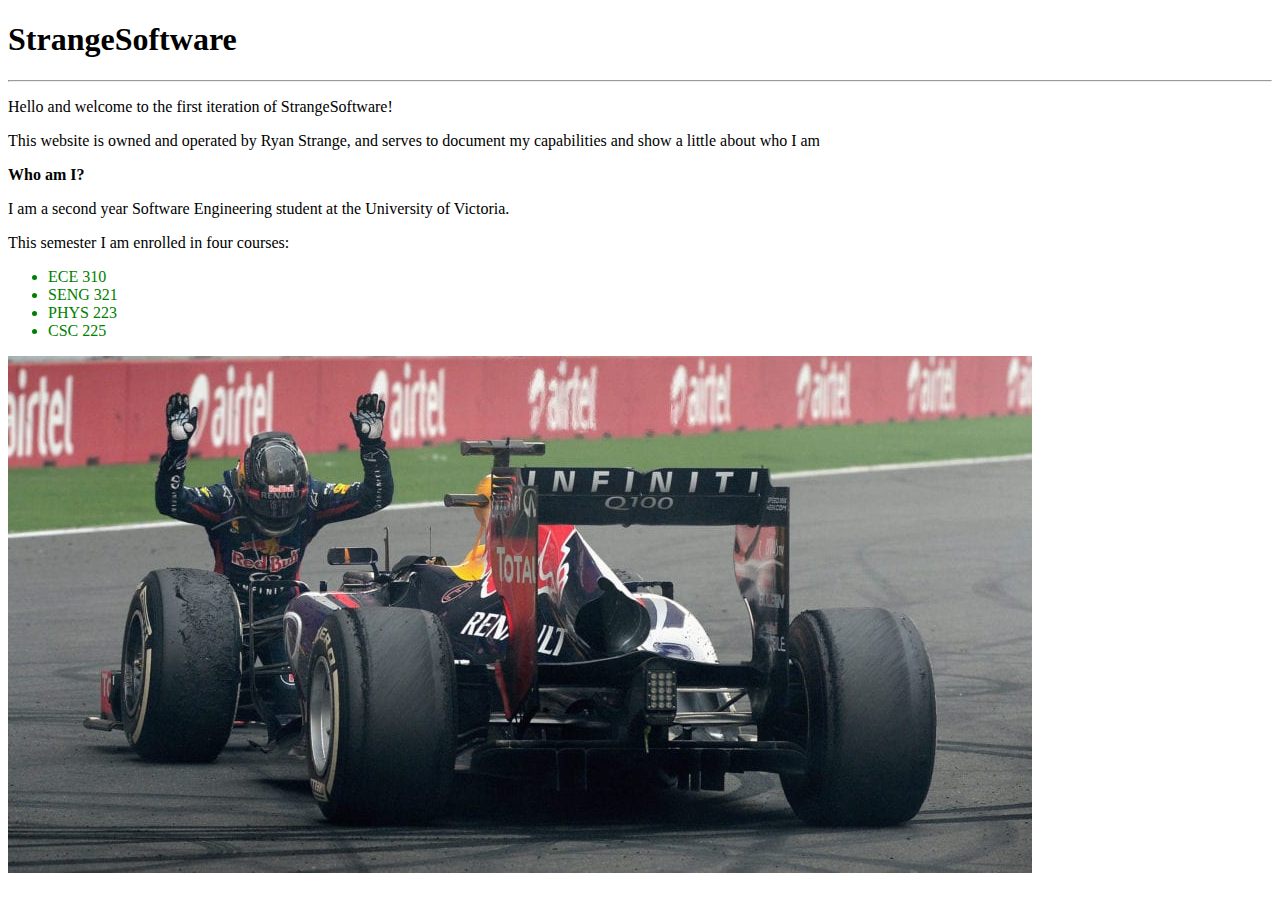
==== index.html @ ddd6ba76 "Add files via upload" ====
<!DOCTYPE HTML>


<html>
    <head>
        <title>StrangeSoftware Test</title>
    </head>
    <body>
        <h1>StrangeSoftware</h1>
        <hr>
        <p>Hello and welcome to the first iteration of StrangeSoftware!</p>
        <p>This website is owned and operated by Ryan Strange, and serves to document my capabilities and show a little about who I am</p>
        <p><strong>Who am I?</strong></p>
        <p>I am a second year Software Engineering student at the University of Victoria.</p>
        <p>This semester I am enrolled in four courses:</p>
        <ul style="color: green">
            <li>ECE 310</li>
            <li>SENG 321</li>
            <li>PHYS 223</li>
            <li>CSC 225</li>
        </ul>

        <img src="Vettel_Bows.jpeg">
    </body>



</html>
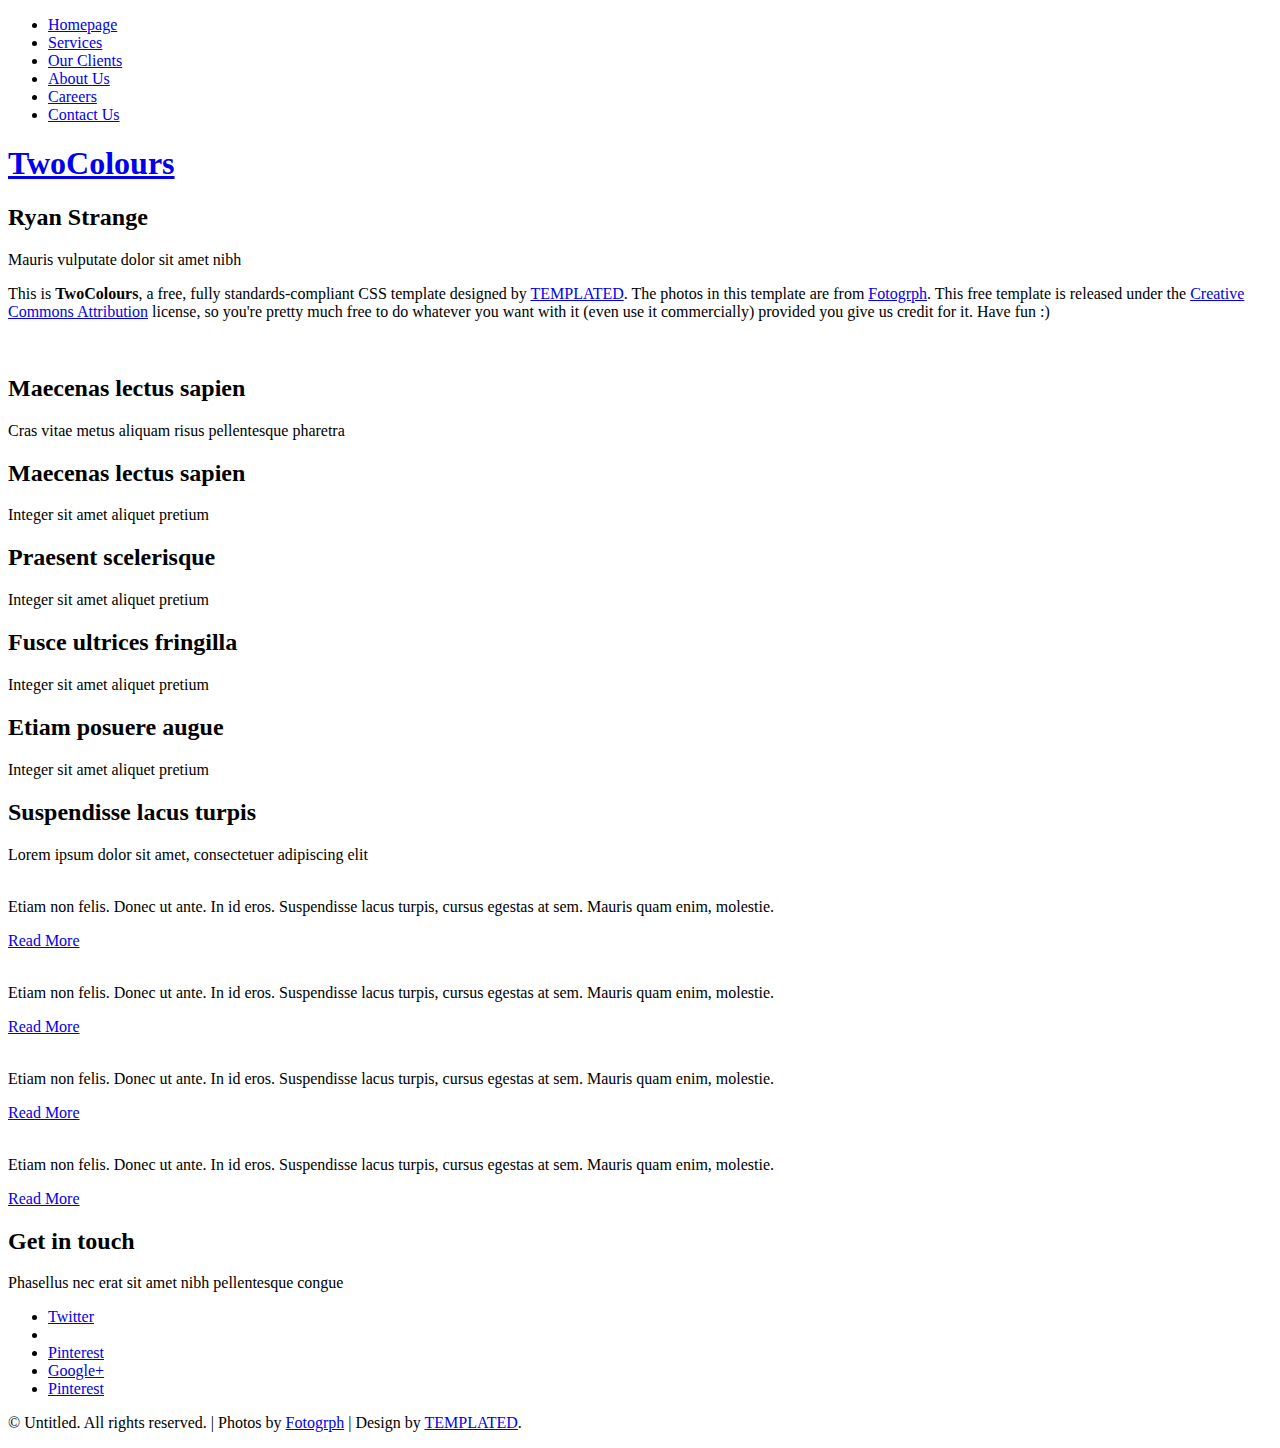
==== commit 1c226348: "testing template" ====
--- a/index.html
+++ b/index.html
@@ -1,28 +1,141 @@
-<!DOCTYPE HTML>
-
-
-<html>
-    <head>
-        <title>StrangeSoftware Test</title>
-    </head>
-    <body>
-        <h1>StrangeSoftware</h1>
-        <hr>
-        <p>Hello and welcome to the first iteration of StrangeSoftware!</p>
-        <p>This website is owned and operated by Ryan Strange, and serves to document my capabilities and show a little about who I am</p>
-        <p><strong>Who am I?</strong></p>
-        <p>I am a second year Software Engineering student at the University of Victoria.</p>
-        <p>This semester I am enrolled in four courses:</p>
-        <ul style="color: green">
-            <li>ECE 310</li>
-            <li>SENG 321</li>
-            <li>PHYS 223</li>
-            <li>CSC 225</li>
-        </ul>
-
-        <img src="Vettel_Bows.jpeg">
-    </body>
-
-
-
-</html>+<!DOCTYPE html PUBLIC "-//W3C//DTD XHTML 1.0 Strict//EN" "http://www.w3.org/TR/xhtml1/DTD/xhtml1-strict.dtd">
+<!--
+Design by TEMPLATED
+http://templated.co
+Released for free under the Creative Commons Attribution License
+
+Name       : TwoColours 
+Description: A two-column, fixed-width design with dark color scheme.
+Version    : 1.0
+Released   : 20130811
+
+-->
+<html xmlns="http://www.w3.org/1999/xhtml">
+<head>
+<meta http-equiv="Content-Type" content="text/html; charset=utf-8" />
+<title></title>
+<meta name="keywords" content="" />
+<meta name="description" content="" />
+<link href="//fonts.googleapis.com/css?family=Source+Sans+Pro:200,300,400,600,700,900" rel="stylesheet" />
+<link href="default.css" rel="stylesheet" type="text/css" media="all" />
+<link href="fonts.css" rel="stylesheet" type="text/css" media="all" />
+
+<!--[if IE 6]><link href="default_ie6.css" rel="stylesheet" type="text/css" /><![endif]-->
+
+</head>
+<body>
+<div id="header">
+	<div id="menu" class="container">
+		<ul>
+			<li class="current_page_item"><a href="#" accesskey="1" title="">Homepage</a></li>
+			<li><a href="#" accesskey="1" title="">Services</a></li>
+			<li><a href="#" accesskey="2" title="">Our Clients</a></li>
+			<li><a href="#" accesskey="3" title="">About Us</a></li>
+			<li><a href="#" accesskey="4" title="">Careers</a></li>
+			<li><a href="#" accesskey="5" title="">Contact Us</a></li>
+		</ul>
+	</div>
+</div>
+<div id="logo" class="container">
+	<h1><a href="#" class="icon icon-tasks"><span>TwoColours</span></a></h1>
+</div>
+<div id="page" class="container">
+	<div id="content">
+		<div class="title">
+			<h2>Ryan Strange</h2>
+			<span class="byline">Mauris vulputate dolor sit amet nibh</span>
+		</div>
+		<p>This is <strong>TwoColours</strong>, a free, fully standards-compliant CSS template designed by <a href="http://templated.co" rel="nofollow">TEMPLATED</a>. The photos in this template are from <a href="http://fotogrph.com/"> Fotogrph</a>. This free template is released under the <a href="http://templated.co/license">Creative Commons Attribution</a> license, so you're pretty much free to do whatever you want with it (even use it commercially) provided you give us credit for it. Have fun :) </p>
+	</div>
+	<div id="sidebar"><a href="#" class="image image-full"><img src="images/pic05.jpg" alt="" /></a></div>
+</div>
+<div id="featured-wrapper">
+	<div id="featured" class="container">
+		<div class="major">
+			<h2>Maecenas lectus sapien</h2>
+			<span class="byline">Cras vitae metus aliquam risus pellentesque pharetra</span>
+		</div>
+		<div class="column1">
+			<span class="icon icon-bar-chart"></span>
+			<div class="title">
+				<h2>Maecenas lectus sapien</h2>
+				<span class="byline">Integer sit amet aliquet pretium</span>
+			</div>
+		</div>
+		<div class="column2">
+			<span class="icon icon-qrcode"></span>
+			<div class="title">
+				<h2>Praesent scelerisque</h2>
+				<span class="byline">Integer sit amet aliquet pretium</span>
+			</div>
+		</div>
+		<div class="column3">
+			<span class="icon icon-building"></span>
+			<div class="title">
+				<h2>Fusce ultrices fringilla</h2>
+				<span class="byline">Integer sit amet aliquet pretium</span>
+			</div>
+		</div>
+		<div class="column4">
+			<span class="icon icon-picture"></span>
+			<div class="title">
+				<h2>Etiam posuere augue</h2>
+				<span class="byline">Integer sit amet aliquet pretium</span>
+			</div>
+		</div>
+	</div>
+</div>
+<div id="portfolio-wrapper">
+	<div id="portfolio" class="container">
+		<div class="major">
+			<h2>Suspendisse lacus turpis</h2>
+			<span class="byline">Lorem ipsum dolor sit amet, consectetuer adipiscing elit</span>
+		</div>
+		<div class="column1">
+			<a href="#" class="image image-full"><img src="images/pic01.jpg" height="150" alt="" /></a>
+			<div class="box">
+				<p>Etiam non felis. Donec ut ante. In id eros. Suspendisse lacus turpis, cursus egestas at sem. Mauris quam enim, molestie.</p>
+				<a href="#" class="button">Read More</a>
+			</div>
+		</div>			
+		<div class="column2">
+			<a href="#" class="image image-full"><img src="images/pic02.jpg" height="150" alt="" /></a>
+			<div class="box">
+				<p>Etiam non felis. Donec ut ante. In id eros. Suspendisse lacus turpis, cursus egestas at sem. Mauris quam enim, molestie.</p>
+				<a href="#" class="button">Read More</a>
+			</div>
+		</div>			
+		<div class="column3">
+			<a href="#" class="image image-full"><img src="images/pic03.jpg" height="150" alt="" /></a>
+			<div class="box">
+				<p>Etiam non felis. Donec ut ante. In id eros. Suspendisse lacus turpis, cursus egestas at sem. Mauris quam enim, molestie.</p>
+				<a href="#" class="button">Read More</a>
+			</div>
+		</div>			
+		<div class="column4">
+			<a href="#" class="image image-full"><img src="images/pic04.jpg" height="150" alt="" /></a>
+			<div class="box">
+				<p>Etiam non felis. Donec ut ante. In id eros. Suspendisse lacus turpis, cursus egestas at sem. Mauris quam enim, molestie.</p>
+				<a href="#" class="button">Read More</a>
+			</div>
+		</div>			
+	</div>
+</div>
+<div id="contact" class="container">
+		<div class="major">
+			<h2>Get in touch</h2>
+			<span class="byline">Phasellus nec erat sit amet nibh pellentesque congue</span>
+		</div>
+		<ul class="contact">
+			<li><a href="#" class="icon icon-twitter"><span>Twitter</span></a></li>
+			<li><a href="#" class="icon icon-facebook"><span></span></a></li>
+			<li><a href="#" class="icon icon-dribbble"><span>Pinterest</span></a></li>
+			<li><a href="#" class="icon icon-tumblr"><span>Google+</span></a></li>
+			<li><a href="#" class="icon icon-rss"><span>Pinterest</span></a></li>
+		</ul>
+</div>
+<div id="copyright" class="container">
+	<p>&copy; Untitled. All rights reserved. | Photos by <a href="http://fotogrph.com/">Fotogrph</a> | Design by <a href="http://templated.co" rel="nofollow">TEMPLATED</a>.</p>
+</div>
+</body>
+</html>
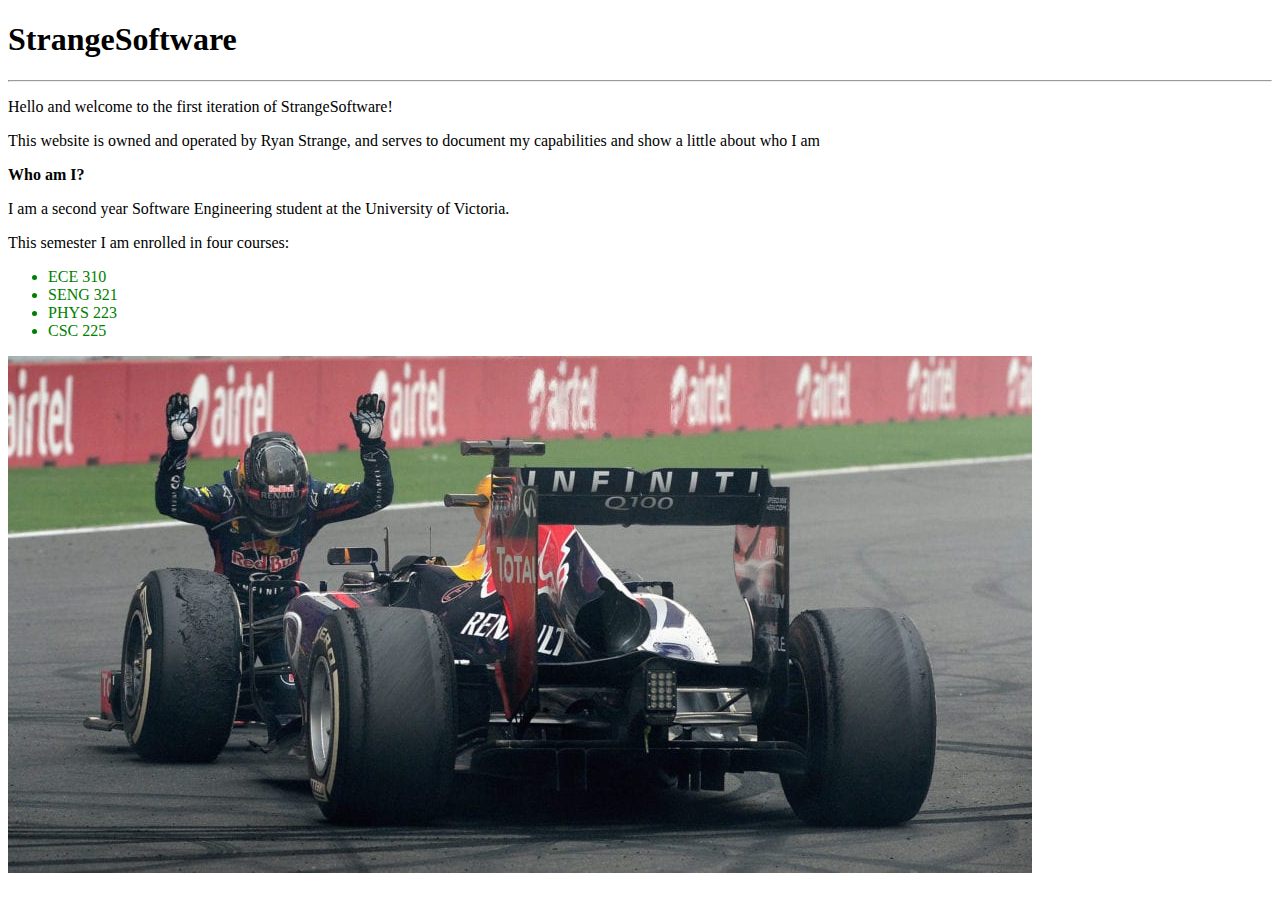
==== commit 9e1163bf: "Rename indexold.html to index.html" ====
--- a/index.html
+++ b/index.html
@@ -1,141 +1,28 @@
-<!DOCTYPE html PUBLIC "-//W3C//DTD XHTML 1.0 Strict//EN" "http://www.w3.org/TR/xhtml1/DTD/xhtml1-strict.dtd">
-<!--
-Design by TEMPLATED
-http://templated.co
-Released for free under the Creative Commons Attribution License
-
-Name       : TwoColours 
-Description: A two-column, fixed-width design with dark color scheme.
-Version    : 1.0
-Released   : 20130811
-
--->
-<html xmlns="http://www.w3.org/1999/xhtml">
-<head>
-<meta http-equiv="Content-Type" content="text/html; charset=utf-8" />
-<title></title>
-<meta name="keywords" content="" />
-<meta name="description" content="" />
-<link href="//fonts.googleapis.com/css?family=Source+Sans+Pro:200,300,400,600,700,900" rel="stylesheet" />
-<link href="default.css" rel="stylesheet" type="text/css" media="all" />
-<link href="fonts.css" rel="stylesheet" type="text/css" media="all" />
-
-<!--[if IE 6]><link href="default_ie6.css" rel="stylesheet" type="text/css" /><![endif]-->
-
-</head>
-<body>
-<div id="header">
-	<div id="menu" class="container">
-		<ul>
-			<li class="current_page_item"><a href="#" accesskey="1" title="">Homepage</a></li>
-			<li><a href="#" accesskey="1" title="">Services</a></li>
-			<li><a href="#" accesskey="2" title="">Our Clients</a></li>
-			<li><a href="#" accesskey="3" title="">About Us</a></li>
-			<li><a href="#" accesskey="4" title="">Careers</a></li>
-			<li><a href="#" accesskey="5" title="">Contact Us</a></li>
-		</ul>
-	</div>
-</div>
-<div id="logo" class="container">
-	<h1><a href="#" class="icon icon-tasks"><span>TwoColours</span></a></h1>
-</div>
-<div id="page" class="container">
-	<div id="content">
-		<div class="title">
-			<h2>Ryan Strange</h2>
-			<span class="byline">Mauris vulputate dolor sit amet nibh</span>
-		</div>
-		<p>This is <strong>TwoColours</strong>, a free, fully standards-compliant CSS template designed by <a href="http://templated.co" rel="nofollow">TEMPLATED</a>. The photos in this template are from <a href="http://fotogrph.com/"> Fotogrph</a>. This free template is released under the <a href="http://templated.co/license">Creative Commons Attribution</a> license, so you're pretty much free to do whatever you want with it (even use it commercially) provided you give us credit for it. Have fun :) </p>
-	</div>
-	<div id="sidebar"><a href="#" class="image image-full"><img src="images/pic05.jpg" alt="" /></a></div>
-</div>
-<div id="featured-wrapper">
-	<div id="featured" class="container">
-		<div class="major">
-			<h2>Maecenas lectus sapien</h2>
-			<span class="byline">Cras vitae metus aliquam risus pellentesque pharetra</span>
-		</div>
-		<div class="column1">
-			<span class="icon icon-bar-chart"></span>
-			<div class="title">
-				<h2>Maecenas lectus sapien</h2>
-				<span class="byline">Integer sit amet aliquet pretium</span>
-			</div>
-		</div>
-		<div class="column2">
-			<span class="icon icon-qrcode"></span>
-			<div class="title">
-				<h2>Praesent scelerisque</h2>
-				<span class="byline">Integer sit amet aliquet pretium</span>
-			</div>
-		</div>
-		<div class="column3">
-			<span class="icon icon-building"></span>
-			<div class="title">
-				<h2>Fusce ultrices fringilla</h2>
-				<span class="byline">Integer sit amet aliquet pretium</span>
-			</div>
-		</div>
-		<div class="column4">
-			<span class="icon icon-picture"></span>
-			<div class="title">
-				<h2>Etiam posuere augue</h2>
-				<span class="byline">Integer sit amet aliquet pretium</span>
-			</div>
-		</div>
-	</div>
-</div>
-<div id="portfolio-wrapper">
-	<div id="portfolio" class="container">
-		<div class="major">
-			<h2>Suspendisse lacus turpis</h2>
-			<span class="byline">Lorem ipsum dolor sit amet, consectetuer adipiscing elit</span>
-		</div>
-		<div class="column1">
-			<a href="#" class="image image-full"><img src="images/pic01.jpg" height="150" alt="" /></a>
-			<div class="box">
-				<p>Etiam non felis. Donec ut ante. In id eros. Suspendisse lacus turpis, cursus egestas at sem. Mauris quam enim, molestie.</p>
-				<a href="#" class="button">Read More</a>
-			</div>
-		</div>			
-		<div class="column2">
-			<a href="#" class="image image-full"><img src="images/pic02.jpg" height="150" alt="" /></a>
-			<div class="box">
-				<p>Etiam non felis. Donec ut ante. In id eros. Suspendisse lacus turpis, cursus egestas at sem. Mauris quam enim, molestie.</p>
-				<a href="#" class="button">Read More</a>
-			</div>
-		</div>			
-		<div class="column3">
-			<a href="#" class="image image-full"><img src="images/pic03.jpg" height="150" alt="" /></a>
-			<div class="box">
-				<p>Etiam non felis. Donec ut ante. In id eros. Suspendisse lacus turpis, cursus egestas at sem. Mauris quam enim, molestie.</p>
-				<a href="#" class="button">Read More</a>
-			</div>
-		</div>			
-		<div class="column4">
-			<a href="#" class="image image-full"><img src="images/pic04.jpg" height="150" alt="" /></a>
-			<div class="box">
-				<p>Etiam non felis. Donec ut ante. In id eros. Suspendisse lacus turpis, cursus egestas at sem. Mauris quam enim, molestie.</p>
-				<a href="#" class="button">Read More</a>
-			</div>
-		</div>			
-	</div>
-</div>
-<div id="contact" class="container">
-		<div class="major">
-			<h2>Get in touch</h2>
-			<span class="byline">Phasellus nec erat sit amet nibh pellentesque congue</span>
-		</div>
-		<ul class="contact">
-			<li><a href="#" class="icon icon-twitter"><span>Twitter</span></a></li>
-			<li><a href="#" class="icon icon-facebook"><span></span></a></li>
-			<li><a href="#" class="icon icon-dribbble"><span>Pinterest</span></a></li>
-			<li><a href="#" class="icon icon-tumblr"><span>Google+</span></a></li>
-			<li><a href="#" class="icon icon-rss"><span>Pinterest</span></a></li>
-		</ul>
-</div>
-<div id="copyright" class="container">
-	<p>&copy; Untitled. All rights reserved. | Photos by <a href="http://fotogrph.com/">Fotogrph</a> | Design by <a href="http://templated.co" rel="nofollow">TEMPLATED</a>.</p>
-</div>
-</body>
-</html>
+<!DOCTYPE HTML>
+
+
+<html>
+    <head>
+        <title>StrangeSoftware Test</title>
+    </head>
+    <body>
+        <h1>StrangeSoftware</h1>
+        <hr>
+        <p>Hello and welcome to the first iteration of StrangeSoftware!</p>
+        <p>This website is owned and operated by Ryan Strange, and serves to document my capabilities and show a little about who I am</p>
+        <p><strong>Who am I?</strong></p>
+        <p>I am a second year Software Engineering student at the University of Victoria.</p>
+        <p>This semester I am enrolled in four courses:</p>
+        <ul style="color: green">
+            <li>ECE 310</li>
+            <li>SENG 321</li>
+            <li>PHYS 223</li>
+            <li>CSC 225</li>
+        </ul>
+
+        <img src="Vettel_Bows.jpeg">
+    </body>
+
+
+
+</html>
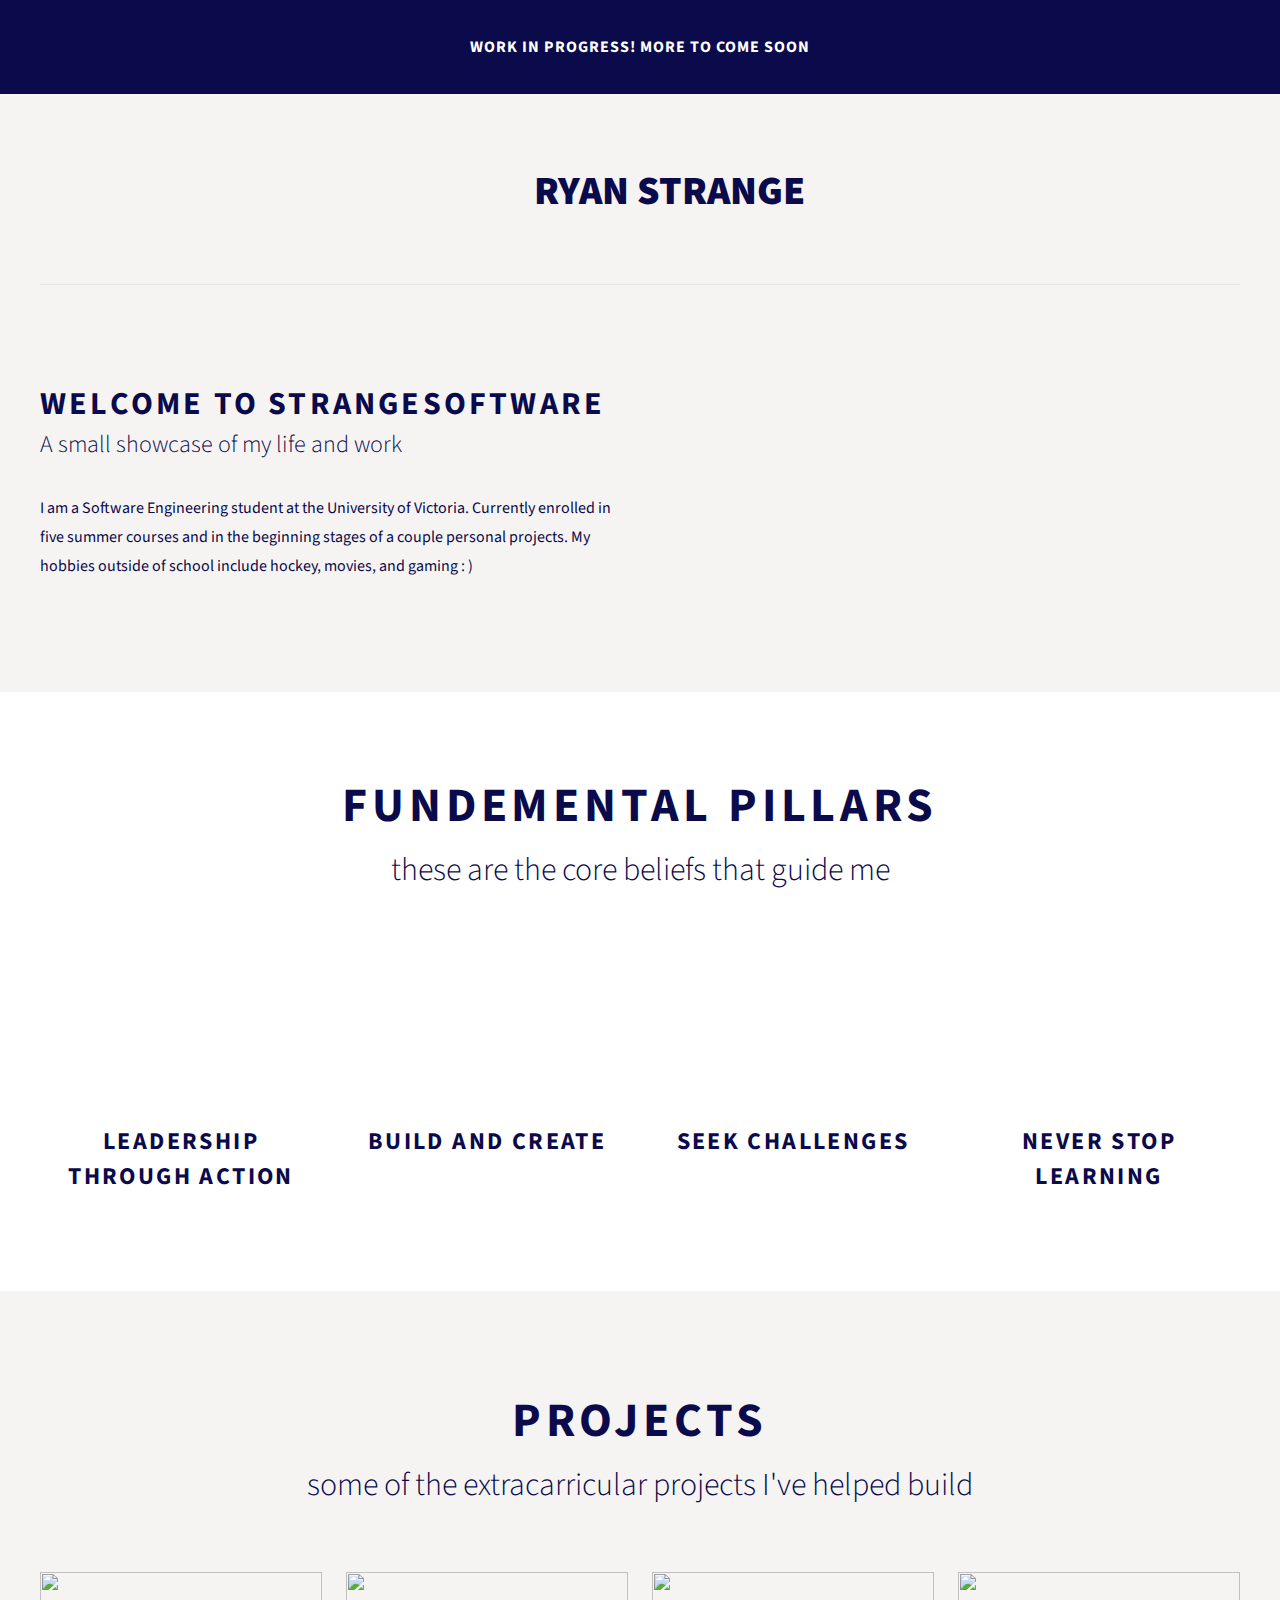
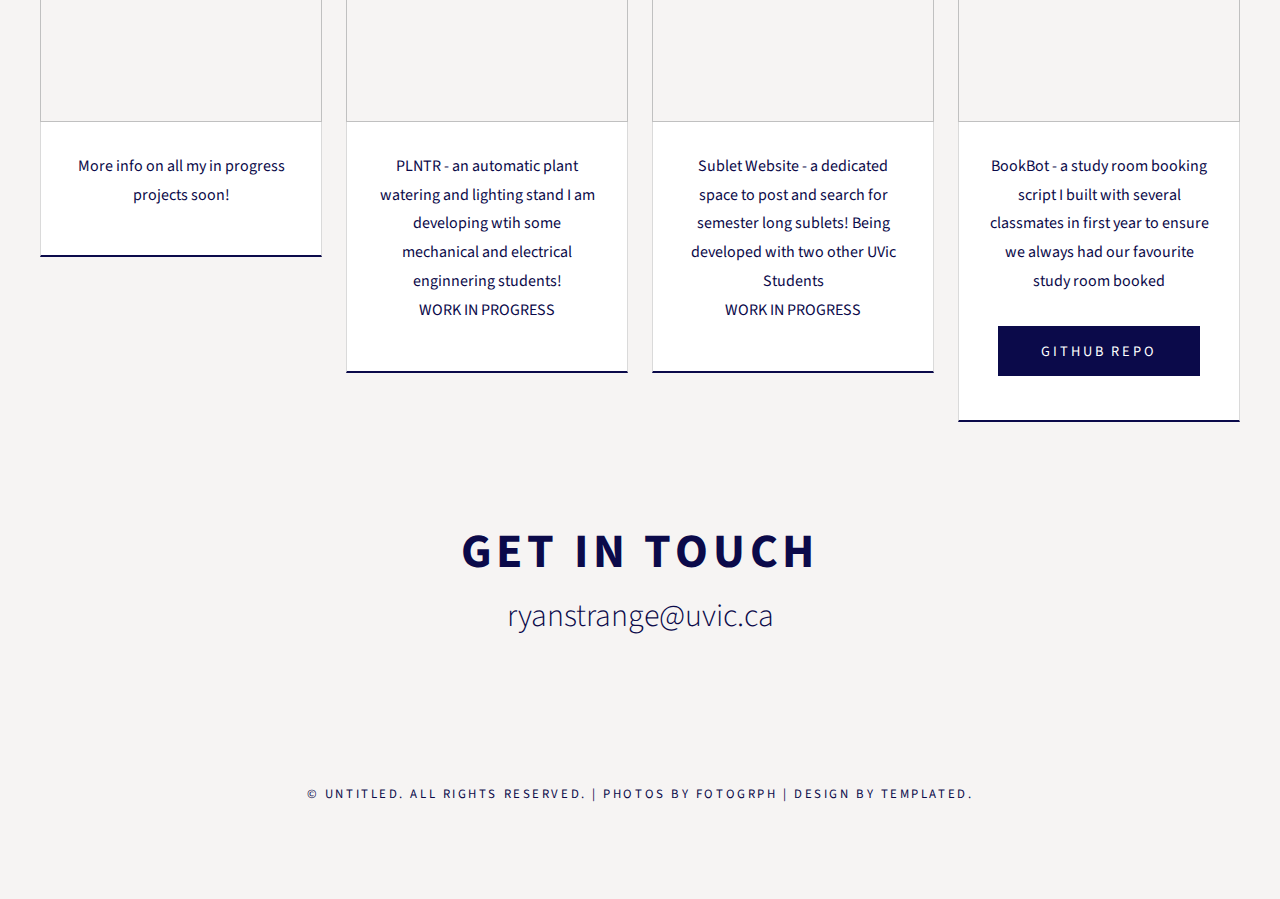
==== commit 5f5731e9: "Add files via upload" ====
--- a/index.html
+++ b/index.html
@@ -1,28 +1,149 @@
-<!DOCTYPE HTML>
-
-
-<html>
-    <head>
-        <title>StrangeSoftware Test</title>
-    </head>
-    <body>
-        <h1>StrangeSoftware</h1>
-        <hr>
-        <p>Hello and welcome to the first iteration of StrangeSoftware!</p>
-        <p>This website is owned and operated by Ryan Strange, and serves to document my capabilities and show a little about who I am</p>
-        <p><strong>Who am I?</strong></p>
-        <p>I am a second year Software Engineering student at the University of Victoria.</p>
-        <p>This semester I am enrolled in four courses:</p>
-        <ul style="color: green">
-            <li>ECE 310</li>
-            <li>SENG 321</li>
-            <li>PHYS 223</li>
-            <li>CSC 225</li>
-        </ul>
-
-        <img src="Vettel_Bows.jpeg">
-    </body>
-
-
-
-</html>
+<!DOCTYPE html PUBLIC "-//W3C//DTD XHTML 1.0 Strict//EN" "http://www.w3.org/TR/xhtml1/DTD/xhtml1-strict.dtd">
+<!--
+Design by TEMPLATED
+http://templated.co
+Released for free under the Creative Commons Attribution License
+
+Name       : TwoColours 
+Description: A two-column, fixed-width design with dark color scheme.
+Version    : 1.0
+Released   : 20130811
+
+-->
+<html xmlns="http://www.w3.org/1999/xhtml">
+<head>
+<meta http-equiv="Content-Type" content="text/html; charset=utf-8" />
+<title></title>
+<meta name="keywords" content="" />
+<meta name="description" content="" />
+<link href="//fonts.googleapis.com/css?family=Source+Sans+Pro:200,300,400,600,700,900" rel="stylesheet" />
+<link href="default.css" rel="stylesheet" type="text/css" media="all" />
+<link href="fonts.css" rel="stylesheet" type="text/css" media="all" />
+
+<!--[if IE 6]><link href="default_ie6.css" rel="stylesheet" type="text/css" /><![endif]-->
+
+</head>
+<body>
+<div id="header">
+	<div id="menu" class="container">
+		
+		<ul>
+			<li class="current_page_item"><a href="#" accesskey="1" title="">work in progress! more to come soon</a></li>
+			<!--<li><a href="#" accesskey="1" title="">Services</a></li>
+			<li><a href="#" accesskey="2" title="">Our Clients</a></li>
+			<li><a href="#" accesskey="3" title="">About Us</a></li>
+			<li><a href="#" accesskey="4" title="">Careers</a></li>
+			<li><a href="#" accesskey="5" title="">Contact Us</a></li>-->
+		</ul>
+	
+	</div>
+</div>
+<div id="logo" class="container">
+	<h1><a href="#" class="icon icon-tasks"><span>Ryan Strange</span></a></h1>
+</div>
+<div id="page" class="container">
+	<div id="content">
+		<div class="title">
+			<h2>Welcome to StrangeSoftware</h2>
+			<span class="byline">A small showcase of my life and work</span>
+		</div>
+		<p> I am a Software Engineering student at the University of Victoria. Currently enrolled in five summer courses and in the beginning stages of a couple personal 
+			projects. My hobbies outside of school include hockey, movies, and gaming : )
+		</p>
+	</div>
+	<div id="sidebar"><a href="#" class="image image-full"><img src="images/pic05.jpg" alt="" /></a></div>
+</div>
+<div id="featured-wrapper">
+	<div id="featured" class="container">
+		<div class="major">
+			<h2>Fundemental Pillars</h2>
+			<span class="byline">these are the core beliefs that guide me</span>
+		</div>
+		<div class="column1">
+			<span class="icon icon-bar-chart"></span>
+			<div class="title">
+				<h2>Leadership Through Action</h2>
+				<span class="byline"></span>
+			</div>
+		</div>
+		<div class="column2">
+			<span class="icon icon-qrcode"></span>
+			<div class="title">
+				<h2>build and create</h2>
+				<span class="byline"></span>
+			</div>
+		</div>
+		<div class="column3">
+			<span class="icon icon-building"></span>
+			<div class="title">
+				<h2>seek challenges</h2>
+				<span class="byline"></span>
+			</div>
+		</div>
+		<div class="column4">
+			<span class="icon icon-picture"></span>
+			<div class="title">
+				<h2>never stop learning</h2>
+				<span class="byline"></span>
+			</div>
+		</div>
+	</div>
+</div>
+<div id="portfolio-wrapper">
+	<div id="portfolio" class="container">
+		<div class="major">
+			<h2>projects</h2>
+			<span class="byline">some of the extracarricular projects I've helped build</span>
+		</div>
+		
+		<div class="column1">
+			<a href="#" class="image image-full"><img src="images/pic01.jpg" height="150" alt="" /></a>
+			<div class="box">
+				<p>More info on all my in progress projects soon!</p>
+				<!--<a href="#" class="button">Read More</a>-->
+			</div>
+		</div>			
+	
+		<div class="column2">
+			<a href="#" class="image image-full"><img src="images/pic02.jpg" height="150" alt="" /></a>
+			<div class="box">
+				<p>PLNTR - an automatic plant watering and lighting stand I am developing wtih some mechanical and electrical enginnering students! <br> WORK IN PROGRESS</p>
+				<!--<a href="#" class="button">Read More</a>-->
+			</div>
+		</div>			
+		<div class="column3">
+			<a href="#" class="image image-full"><img src="images/pic03.jpg" height="150" alt="" /></a>
+			<div class="box">
+				<p>Sublet Website - a dedicated space to post and search for semester long sublets! Being developed with two other UVic Students <br> WORK IN PROGRESS</p>
+				<!--<a href="#" class="button">Read More</a>-->
+			</div>
+		</div>			
+		<div class="column4">
+			<a href="#" class="image image-full"><img src="images/pic04.jpg" height="150" alt="" /></a>
+			<div class="box">
+				<p>BookBot - a study room booking script I built with several classmates in first year to ensure we always had our favourite study room booked</p>
+				<a href="#" class="button">github repo</a>
+			</div>
+		</div>			
+	</div>
+</div>
+<div id="contact" class="container">
+		<div class="major">
+			<h2>Get in touch</h2>
+			<span class="byline">ryanstrange@uvic.ca</span>
+		</div>
+		<!--
+		<ul class="contact">
+			<li><a href="#" class="icon icon-twitter"><span>Twitter</span></a></li>
+			<li><a href="#" class="icon icon-facebook"><span></span></a></li>
+			<li><a href="#" class="icon icon-dribbble"><span>Pinterest</span></a></li>
+			<li><a href="#" class="icon icon-tumblr"><span>Google+</span></a></li>
+			<li><a href="#" class="icon icon-rss"><span>Pinterest</span></a></li>
+		</ul>
+	-->
+</div>
+<div id="copyright" class="container">
+	<p>&copy; Untitled. All rights reserved. | Photos by <a href="http://fotogrph.com/">Fotogrph</a> | Design by <a href="http://templated.co" rel="nofollow">TEMPLATED</a>.</p>
+</div>
+</body>
+</html>
--- a/default.css
+++ b/default.css
@@ -0,0 +1,482 @@
+	html, body
+	{
+		height: 100%;
+	}
+	
+	body
+	{
+		margin: 0px;
+		padding: 0px;
+		background: #F6F4F3;
+		font-family: 'Source Sans Pro', sans-serif;
+		font-size: 12pt;
+		font-weight: 400;
+		color: #0b0a4a;
+	}
+	
+	
+	h1, h2, h3
+	{
+		margin: 0;
+		padding: 0;
+	}
+	
+	p, ol, ul
+	{
+		margin-top: 0;
+	}
+	
+	ol, ul
+	{
+		padding: 0;
+		list-style: none;
+	}
+	
+	p
+	{
+		line-height: 180%;
+	}
+	
+	strong
+	{
+	}
+	
+	a
+	{
+		color: #383838;
+	}
+	
+	a:hover
+	{
+		text-decoration: none;
+	}
+	
+	.container
+	{
+		width: 1200px;
+		margin: 0px auto;
+	}
+
+/*********************************************************************************/
+/* Image Style                                                                   */
+/*********************************************************************************/
+
+	.image
+	{
+		display: inline-block;
+	}
+	
+	.image img
+	{
+		display: block;
+		width: 100%;
+	}
+	
+	.image-full
+	{
+		display: block;
+		width: 100%;
+		margin: 0 0 0 0;
+	}
+	
+	.image-left
+	{
+		float: left;
+		margin: 0 2em 2em 0;
+	}
+	
+	.image-centered
+	{
+		display: block;
+		margin: 0 0 2em 0;
+	}
+	
+	.image-centered img
+	{
+		margin: 0 auto;
+		width: auto;
+	}
+
+/*********************************************************************************/
+/* List Styles                                                                   */
+/*********************************************************************************/
+
+	ul.style1
+	{
+	}
+
+
+/*********************************************************************************/
+/* Social Icon Styles                                                            */
+/*********************************************************************************/
+
+	ul.contact
+	{
+		overflow:  hidden;
+		margin: 0em 0 3em 0;
+		padding-top: 1em;
+		text-align: center;
+	}
+	
+	ul.contact li
+	{
+		display: inline-block;
+		padding: 0em 0.30em;
+		font-size: 1em;
+	}
+	
+	ul.contact li span
+	{
+		display: none;
+		margin: 0;
+		padding: 0;
+	}
+	
+	ul.contact li a
+	{
+		color: #FFF;
+	}
+	
+	ul.contact li a:before
+	{
+		display: inline-block;
+		background: #0b0a4a;
+		width: 40px;
+		height: 40px;
+		line-height: 40px;
+		border-radius: 20px;
+		text-align: center;
+		color: #FFFFFF;
+	}
+
+/*********************************************************************************/
+/* Major Styles                                                                  */
+/*********************************************************************************/
+
+	.major
+	{
+		overflow: hidden;
+		margin-bottom: 4em;
+		text-align: center;
+	}
+	
+	.major h2
+	{
+		letter-spacing: 0.10em;
+		text-transform: uppercase;
+		font-size: 3em;
+		font-weight: 700;
+		color: #0b0a4a;
+	}
+
+	.major .byline
+	{
+		display: block;
+		padding-top: 0.2em;
+		font-weight: 300;
+		font-size: 2em;
+	}
+
+/*********************************************************************************/
+/* Title Styles                                                                  */
+/*********************************************************************************/
+
+	.title
+	{
+		text-align: center;
+	}
+	
+	.title h2
+	{
+		letter-spacing: 0.10em;
+		text-transform: uppercase;
+		font-weight: 700;
+		color: #0b0a4a;
+	}
+
+	.title .byline
+	{
+		display: block;
+		padding-top: 1em;
+		font-weight: 300;
+		font-size: 1.1em;
+	}
+
+
+/*********************************************************************************/
+/* Button Style                                                                  */
+/*********************************************************************************/
+
+	.button
+	{
+		display: inline-block;
+		margin: 1em 0em;
+		padding: 1em 3em 1em 3em;
+		background: #0b0a4a;
+		letter-spacing: 0.20em;
+		text-decoration: none;
+		text-align: center;
+		text-transform: uppercase;
+		font-weight: 400;
+		font-size: 0.90em;
+		color: #FFF;
+	}
+	
+	.button:before
+	{
+	}
+		
+/*********************************************************************************/
+/* Header                                                                        */
+/*********************************************************************************/
+
+	#header
+	{
+		background: #0b0a4a;
+	}
+
+/*********************************************************************************/
+/* Logo                                                                          */
+/*********************************************************************************/
+
+	#logo
+	{
+		padding: 4em 0em;
+		text-transform: uppercase;
+	}
+
+	#logo h1
+	{
+		text-align: center;
+		font-weight: 900;
+		font-size: 2.5em;
+	}
+	
+	#logo h1 a
+	{
+	}
+
+	#logo span
+	{
+		padding: 0em 0em 0em 0.5em;
+	}
+	
+	#logo h1:before
+	{
+		
+	}
+	
+	#logo a 
+	{
+		color: #0b0a4a;
+	}
+
+
+/*********************************************************************************/
+/* Menu                                                                          */
+/*********************************************************************************/
+
+	#menu ul
+	{
+		margin: 0;
+		padding: 20px 0px 20px 0px;
+		list-style: none;
+		line-height: normal;
+		text-align: center;
+	}
+	
+	#menu li
+	{
+		display: inline-block;
+	}
+	
+	#menu a
+	{
+		display: block;
+		padding: 1em 2em;
+		letter-spacing: 1px;
+		text-decoration: none;
+		text-transform: uppercase;
+		font-size: 1em;
+		font-weight: 700;
+		color: #FFF;
+	}
+	
+	#menu .current_page_item a
+	{
+	}
+	
+	#menu a:hover
+	{
+	}
+
+/*********************************************************************************/
+/* Banner                                                                        */
+/*********************************************************************************/
+
+	#banner
+	{
+	}
+
+/*********************************************************************************/
+/* Page                                                                          */
+/*********************************************************************************/
+
+	#page
+	{
+		overflow: hidden;
+		padding: 6em 0em;
+		border-top: 1px solid #E5E5E5;
+	}
+
+/*********************************************************************************/
+/* Content                                                                       */
+/*********************************************************************************/
+
+	#content
+	{
+		float: left;
+		width: 588px;
+	}
+	
+	#content .title
+	{
+		padding-bottom: 2em;
+		text-align: left;
+	}
+	
+	#content h2
+	{
+		font-size: 2em;
+	}
+	
+	#content .byline
+	{
+		padding-top: 0;
+		font-size: 1.5em;
+	}
+
+/*********************************************************************************/
+/* Sidebar                                                                       */
+/*********************************************************************************/
+
+	#sidebar
+	{
+		float: right;
+		width: 588px;
+	}
+
+/*********************************************************************************/
+/* Footer                                                                        */
+/*********************************************************************************/
+
+	#footer
+	{
+	}
+
+/*********************************************************************************/
+/* Copyright                                                                     */
+/*********************************************************************************/
+
+	#copyright
+	{
+		overflow: hidden;
+		padding: 5em 0em;
+	}
+	
+	#copyright p
+	{
+		letter-spacing: 0.20em;
+		text-align: center;
+		text-transform: uppercase;
+		font-size: 0.80em;
+		color: #0b0a4a;
+	}
+	
+	#copyright a
+	{
+		text-decoration: none;
+		color: #0b0a4a;
+	}
+
+/*********************************************************************************/
+/* Featured                                                                      */
+/*********************************************************************************/
+
+	#featured-wrapper
+	{
+		overflow: hidden;
+		padding: 5em 0em;
+		background: #FFF;
+	}
+	
+	#featured h2
+	{
+		text-align: center;
+	}
+
+	#featured .icon
+	{
+		position: relative;
+		display: block;
+		margin: 0px auto 20px auto;
+		line-height:  normal;
+		font-size: 6em;
+		text-align: center;
+		color: #0b0a4a;
+	}
+
+	.column1,
+	.column2,
+	.column3,
+	.column4
+	{
+		width: 282px;
+	}
+	
+	.column1,
+	.column2
+	{
+		float: left;
+		margin-right: 24px;
+	}
+	
+	.column3
+	{
+		float: left;
+	}
+	
+	.column4
+	{
+		float: right;
+	}
+
+/*********************************************************************************/
+/* Portfolio                                                                     */
+/*********************************************************************************/
+
+	#portfolio-wrapper
+	{
+		padding: 6em 0em;
+	}
+	
+	#portfolio
+	{
+		overflow: hidden;
+		text-align: center;
+	}
+	
+	#portfolio img
+	{
+		margin: 0;
+		padding: 0;
+	}
+	
+	#portfolio .box
+	{
+		padding: 30px;
+		background: #FFF;
+		border-bottom: 2px solid #0b0a4a;
+		border-right: 1px solid #DADADA;
+		border-left: 1px solid #DADADA;
+	}
--- a/fonts.css
+++ b/fonts.css
@@ -0,0 +1,378 @@
+@charset 'UTF-8';
+
+@font-face
+{
+	font-family: 'FontAwesome';
+	src: url('fonts/fontawesome-webfont.eot?v=3.0.1');
+	src: url('fonts/fontawesome-webfont.eot?#iefix&v=3.0.1') format('embedded-opentype'),
+	     url('fonts/fontawesome-webfont.woff?v=3.0.1') format('woff'),
+	     url('fonts/fontawesome-webfont.ttf?v=3.0.1') format('truetype'),
+	     url('fonts/fontawesome-webfont.svg#FontAwesome') format('svg');
+	font-weight: normal;
+	font-style: normal;
+}
+
+@font-face
+{
+	font-family: 'Font-Awesome-Social';
+	src: url('fonts/fontawesome-social-webfont.eot');
+	src: url('fonts/fontawesome-social-webfont.eot?#iefix') format('embedded-opentype'),
+	     url('fonts/fontawesome-social-webfont.woff') format('woff'),
+		 url('fonts/fontawesome-social-webfont.ttf') format('truetype'),
+		 url('fonts/fontawesome-social-webfont.svg#Font-Awesome-More') format('svg');
+	font-weight: normal;
+	font-style: normal;
+}
+
+/*********************************************************************************/
+/* Icons                                                                         */
+/*********************************************************************************/
+
+	/*
+		Powered by:
+		
+		Font Awesome (http://fortawesome.github.com/Font-Awesome/)
+		Font Awesome More (http://gregoryloucas.github.com/Font-Awesome-More/)
+	*/
+
+	.icon
+	{
+		text-decoration: none;
+	}
+
+		.icon:before
+		{
+			font-size: 1.25em;
+			text-decoration: none;
+			font-family: FontAwesome;
+			font-weight: normal;
+			font-style: normal;
+			-webkit-text-rendering: optimizeLegibility;
+			-moz-text-rendering: optimizeLegibility;
+			-ms-text-rendering: optimizeLegibility;
+			-o-text-rendering: optimizeLegibility;
+			text-rendering: optimizeLegibility;
+			-webkit-font-smoothing: antialiased;
+			-moz-font-smoothing: antialiased;
+			-ms-font-smoothing: antialiased;
+			-o-font-smoothing: antialiased;
+			font-smoothing: antialiased;
+			-webkit-font-feature-settings: "liga" 1, "dlig" 1;
+			-moz-font-feature-settings: "liga=1, dlig=1";
+			-ms-font-feature-settings: "liga" 1, "dlig" 1;
+			-o-font-feature-settings: "liga" 1, "dlig" 1;
+			font-feature-settings: "liga" 1, "dlig" 1;
+		}
+
+		.icon-glass:before                { content: "\f000"; }
+		.icon-music:before                { content: "\f001"; }
+		.icon-search:before               { content: "\f002"; }
+		.icon-envelope:before             { content: "\f003"; }
+		.icon-heart:before                { content: "\f004"; }
+		.icon-star:before                 { content: "\f005"; }
+		.icon-star-empty:before           { content: "\f006"; }
+		.icon-user:before                 { content: "\f007"; }
+		.icon-film:before                 { content: "\f008"; }
+		.icon-th-large:before             { content: "\f009"; }
+		.icon-th:before                   { content: "\f00a"; }
+		.icon-th-list:before              { content: "\f00b"; }
+		.icon-ok:before                   { content: "\f00c"; }
+		.icon-remove:before               { content: "\f00d"; }
+		.icon-zoom-in:before              { content: "\f00e"; }
+
+		.icon-zoom-out:before             { content: "\f010"; }
+		.icon-off:before                  { content: "\f011"; }
+		.icon-signal:before               { content: "\f012"; }
+		.icon-cog:before                  { content: "\f013"; }
+		.icon-trash:before                { content: "\f014"; }
+		.icon-home:before                 { content: "\f015"; }
+		.icon-file:before                 { content: "\f016"; }
+		.icon-time:before                 { content: "\f017"; }
+		.icon-road:before                 { content: "\f018"; }
+		.icon-download-alt:before         { content: "\f019"; }
+		.icon-download:before             { content: "\f01a"; }
+		.icon-upload:before               { content: "\f01b"; }
+		.icon-inbox:before                { content: "\f01c"; }
+		.icon-play-circle:before          { content: "\f01d"; }
+		.icon-repeat:before               { content: "\f01e"; }
+
+		/* \f020 doesn't work in Safari. all shifted one down */
+		.icon-refresh:before              { content: "\f021"; }
+		.icon-list-alt:before             { content: "\f022"; }
+		.icon-lock:before                 { content: "\f023"; }
+		.icon-flag:before                 { content: "\f024"; }
+		.icon-headphones:before           { content: "\f025"; }
+		.icon-volume-off:before           { content: "\f026"; }
+		.icon-volume-down:before          { content: "\f027"; }
+		.icon-volume-up:before            { content: "\f028"; }
+		.icon-qrcode:before               { content: "\f029"; }
+		.icon-barcode:before              { content: "\f02a"; }
+		.icon-tag:before                  { content: "\f02b"; }
+		.icon-tags:before                 { content: "\f02c"; }
+		.icon-book:before                 { content: "\f02d"; }
+		.icon-bookmark:before             { content: "\f02e"; }
+		.icon-print:before                { content: "\f02f"; }
+
+		.icon-camera:before               { content: "\f030"; }
+		.icon-font:before                 { content: "\f031"; }
+		.icon-bold:before                 { content: "\f032"; }
+		.icon-italic:before               { content: "\f033"; }
+		.icon-text-height:before          { content: "\f034"; }
+		.icon-text-width:before           { content: "\f035"; }
+		.icon-align-left:before           { content: "\f036"; }
+		.icon-align-center:before         { content: "\f037"; }
+		.icon-align-right:before          { content: "\f038"; }
+		.icon-align-justify:before        { content: "\f039"; }
+		.icon-list:before                 { content: "\f03a"; }
+		.icon-indent-left:before          { content: "\f03b"; }
+		.icon-indent-right:before         { content: "\f03c"; }
+		.icon-facetime-video:before       { content: "\f03d"; }
+		.icon-picture:before              { content: "\f03e"; }
+
+		.icon-pencil:before               { content: "\f040"; }
+		.icon-map-marker:before           { content: "\f041"; }
+		.icon-adjust:before               { content: "\f042"; }
+		.icon-tint:before                 { content: "\f043"; }
+		.icon-edit:before                 { content: "\f044"; }
+		.icon-share:before                { content: "\f045"; }
+		.icon-check:before                { content: "\f046"; }
+		.icon-move:before                 { content: "\f047"; }
+		.icon-step-backward:before        { content: "\f048"; }
+		.icon-fast-backward:before        { content: "\f049"; }
+		.icon-backward:before             { content: "\f04a"; }
+		.icon-play:before                 { content: "\f04b"; }
+		.icon-pause:before                { content: "\f04c"; }
+		.icon-stop:before                 { content: "\f04d"; }
+		.icon-forward:before              { content: "\f04e"; }
+
+		.icon-fast-forward:before         { content: "\f050"; }
+		.icon-step-forward:before         { content: "\f051"; }
+		.icon-eject:before                { content: "\f052"; }
+		.icon-chevron-left:before         { content: "\f053"; }
+		.icon-chevron-right:before        { content: "\f054"; }
+		.icon-plus-sign:before            { content: "\f055"; }
+		.icon-minus-sign:before           { content: "\f056"; }
+		.icon-remove-sign:before          { content: "\f057"; }
+		.icon-ok-sign:before              { content: "\f058"; }
+		.icon-question-sign:before        { content: "\f059"; }
+		.icon-info-sign:before            { content: "\f05a"; }
+		.icon-screenshot:before           { content: "\f05b"; }
+		.icon-remove-circle:before        { content: "\f05c"; }
+		.icon-ok-circle:before            { content: "\f05d"; }
+		.icon-ban-circle:before           { content: "\f05e"; }
+
+		.icon-arrow-left:before           { content: "\f060"; }
+		.icon-arrow-right:before          { content: "\f061"; }
+		.icon-arrow-up:before             { content: "\f062"; }
+		.icon-arrow-down:before           { content: "\f063"; }
+		.icon-share-alt:before            { content: "\f064"; }
+		.icon-resize-full:before          { content: "\f065"; }
+		.icon-resize-small:before         { content: "\f066"; }
+		.icon-plus:before                 { content: "\f067"; }
+		.icon-minus:before                { content: "\f068"; }
+		.icon-asterisk:before             { content: "\f069"; }
+		.icon-exclamation-sign:before     { content: "\f06a"; }
+		.icon-gift:before                 { content: "\f06b"; }
+		.icon-leaf:before                 { content: "\f06c"; }
+		.icon-fire:before                 { content: "\f06d"; }
+		.icon-eye-open:before             { content: "\f06e"; }
+
+		.icon-eye-close:before            { content: "\f070"; }
+		.icon-warning-sign:before         { content: "\f071"; }
+		.icon-plane:before                { content: "\f072"; }
+		.icon-calendar:before             { content: "\f073"; }
+		.icon-random:before               { content: "\f074"; }
+		.icon-comment:before              { content: "\f075"; }
+		.icon-magnet:before               { content: "\f076"; }
+		.icon-chevron-up:before           { content: "\f077"; }
+		.icon-chevron-down:before         { content: "\f078"; }
+		.icon-retweet:before              { content: "\f079"; }
+		.icon-shopping-cart:before        { content: "\f07a"; }
+		.icon-folder-close:before         { content: "\f07b"; }
+		.icon-folder-open:before          { content: "\f07c"; }
+		.icon-resize-vertical:before      { content: "\f07d"; }
+		.icon-resize-horizontal:before    { content: "\f07e"; }
+
+		.icon-bar-chart:before            { content: "\f080"; }
+		.icon-twitter-sign:before         { content: "\f081"; }
+		.icon-facebook-sign:before        { content: "\f082"; }
+		.icon-camera-retro:before         { content: "\f083"; }
+		.icon-key:before                  { content: "\f084"; }
+		.icon-cogs:before                 { content: "\f085"; }
+		.icon-comments:before             { content: "\f086"; }
+		.icon-thumbs-up:before            { content: "\f087"; }
+		.icon-thumbs-down:before          { content: "\f088"; }
+		.icon-star-half:before            { content: "\f089"; }
+		.icon-heart-empty:before          { content: "\f08a"; }
+		.icon-signout:before              { content: "\f08b"; }
+		.icon-linkedin-sign:before        { content: "\f08c"; }
+		.icon-pushpin:before              { content: "\f08d"; }
+		.icon-external-link:before        { content: "\f08e"; }
+
+		.icon-signin:before               { content: "\f090"; }
+		.icon-trophy:before               { content: "\f091"; }
+		.icon-github-sign:before          { content: "\f092"; }
+		.icon-upload-alt:before           { content: "\f093"; }
+		.icon-lemon:before                { content: "\f094"; }
+		.icon-phone:before                { content: "\f095"; }
+		.icon-check-empty:before          { content: "\f096"; }
+		.icon-bookmark-empty:before       { content: "\f097"; }
+		.icon-phone-sign:before           { content: "\f098"; }
+		.icon-twitter:before              { content: "\f099"; }
+		.icon-facebook:before             { content: "\f09a"; }
+		.icon-github:before               { content: "\f09b"; }
+		.icon-unlock:before               { content: "\f09c"; }
+		.icon-credit-card:before          { content: "\f09d"; }
+		.icon-rss:before                  { content: "\f09e"; }
+
+		.icon-hdd:before                  { content: "\f0a0"; }
+		.icon-bullhorn:before             { content: "\f0a1"; }
+		.icon-bell:before                 { content: "\f0a2"; }
+		.icon-certificate:before          { content: "\f0a3"; }
+		.icon-hand-right:before           { content: "\f0a4"; }
+		.icon-hand-left:before            { content: "\f0a5"; }
+		.icon-hand-up:before              { content: "\f0a6"; }
+		.icon-hand-down:before            { content: "\f0a7"; }
+		.icon-circle-arrow-left:before    { content: "\f0a8"; }
+		.icon-circle-arrow-right:before   { content: "\f0a9"; }
+		.icon-circle-arrow-up:before      { content: "\f0aa"; }
+		.icon-circle-arrow-down:before    { content: "\f0ab"; }
+		.icon-globe:before                { content: "\f0ac"; }
+		.icon-wrench:before               { content: "\f0ad"; }
+		.icon-tasks:before                { content: "\f0ae"; }
+
+		.icon-filter:before               { content: "\f0b0"; }
+		.icon-briefcase:before            { content: "\f0b1"; }
+		.icon-fullscreen:before           { content: "\f0b2"; }
+
+		.icon-group:before                { content: "\f0c0"; }
+		.icon-link:before                 { content: "\f0c1"; }
+		.icon-cloud:before                { content: "\f0c2"; }
+		.icon-beaker:before               { content: "\f0c3"; }
+		.icon-cut:before                  { content: "\f0c4"; }
+		.icon-copy:before                 { content: "\f0c5"; }
+		.icon-paper-clip:before           { content: "\f0c6"; }
+		.icon-save:before                 { content: "\f0c7"; }
+		.icon-sign-blank:before           { content: "\f0c8"; }
+		.icon-reorder:before              { content: "\f0c9"; }
+		.icon-list-ul:before              { content: "\f0ca"; }
+		.icon-list-ol:before              { content: "\f0cb"; }
+		.icon-strikethrough:before        { content: "\f0cc"; }
+		.icon-underline:before            { content: "\f0cd"; }
+		.icon-table:before                { content: "\f0ce"; }
+
+		.icon-magic:before                { content: "\f0d0"; }
+		.icon-truck:before                { content: "\f0d1"; }
+		.icon-pinterest:before            { content: "\f0d2"; }
+		.icon-pinterest-sign:before       { content: "\f0d3"; }
+		.icon-google-plus-sign:before     { content: "\f0d4"; }
+		.icon-google-plus:before          { content: "\f0d5"; }
+		.icon-money:before                { content: "\f0d6"; }
+		.icon-caret-down:before           { content: "\f0d7"; }
+		.icon-caret-up:before             { content: "\f0d8"; }
+		.icon-caret-left:before           { content: "\f0d9"; }
+		.icon-caret-right:before          { content: "\f0da"; }
+		.icon-columns:before              { content: "\f0db"; }
+		.icon-sort:before                 { content: "\f0dc"; }
+		.icon-sort-down:before            { content: "\f0dd"; }
+		.icon-sort-up:before              { content: "\f0de"; }
+
+		.icon-envelope-alt:before         { content: "\f0e0"; }
+		.icon-linkedin:before             { content: "\f0e1"; }
+		.icon-undo:before                 { content: "\f0e2"; }
+		.icon-legal:before                { content: "\f0e3"; }
+		.icon-dashboard:before            { content: "\f0e4"; }
+		.icon-comment-alt:before          { content: "\f0e5"; }
+		.icon-comments-alt:before         { content: "\f0e6"; }
+		.icon-bolt:before                 { content: "\f0e7"; }
+		.icon-sitemap:before              { content: "\f0e8"; }
+		.icon-umbrella:before             { content: "\f0e9"; }
+		.icon-paste:before                { content: "\f0ea"; }
+		.icon-lightbulb:before            { content: "\f0eb"; }
+		.icon-exchange:before             { content: "\f0ec"; }
+		.icon-cloud-download:before       { content: "\f0ed"; }
+		.icon-cloud-upload:before         { content: "\f0ee"; }
+
+		.icon-user-md:before              { content: "\f0f0"; }
+		.icon-stethoscope:before          { content: "\f0f1"; }
+		.icon-suitcase:before             { content: "\f0f2"; }
+		.icon-bell-alt:before             { content: "\f0f3"; }
+		.icon-coffee:before               { content: "\f0f4"; }
+		.icon-food:before                 { content: "\f0f5"; }
+		.icon-file-alt:before             { content: "\f0f6"; }
+		.icon-building:before             { content: "\f0f7"; }
+		.icon-hospital:before             { content: "\f0f8"; }
+		.icon-ambulance:before            { content: "\f0f9"; }
+		.icon-medkit:before               { content: "\f0fa"; }
+		.icon-fighter-jet:before          { content: "\f0fb"; }
+		.icon-beer:before                 { content: "\f0fc"; }
+		.icon-h-sign:before               { content: "\f0fd"; }
+		.icon-plus-sign-alt:before        { content: "\f0fe"; }
+
+		.icon-double-angle-left:before    { content: "\f100"; }
+		.icon-double-angle-right:before   { content: "\f101"; }
+		.icon-double-angle-up:before      { content: "\f102"; }
+		.icon-double-angle-down:before    { content: "\f103"; }
+		.icon-angle-left:before           { content: "\f104"; }
+		.icon-angle-right:before          { content: "\f105"; }
+		.icon-angle-up:before             { content: "\f106"; }
+		.icon-angle-down:before           { content: "\f107"; }
+		.icon-desktop:before              { content: "\f108"; }
+		.icon-laptop:before               { content: "\f109"; }
+		.icon-tablet:before               { content: "\f10a"; }
+		.icon-mobile-phone:before         { content: "\f10b"; }
+		.icon-circle-blank:before         { content: "\f10c"; }
+		.icon-quote-left:before           { content: "\f10d"; }
+		.icon-quote-right:before          { content: "\f10e"; }
+
+		.icon-spinner:before              { content: "\f110"; }
+		.icon-circle:before               { content: "\f111"; }
+		.icon-reply:before                { content: "\f112"; }
+		.icon-github-alt:before           { content: "\f113"; }
+		.icon-folder-close-alt:before     { content: "\f114"; }
+		.icon-folder-open-alt:before      { content: "\f115"; }
+
+		.icon-blogger-sign:before,.icon-blogger:before,.icon-delicious:before,.icon-dribbble-sign:before,.icon-dribbble:before,.icon-dropbox:before,.icon-drupal:before,.icon-evernote-sign:before,.icon-evernote:before,.icon-flickr-sign:before,.icon-flickr:before,.icon-forrst-sign:before,.icon-forrst:before,.icon-foursquare-sign:before,.icon-foursquare:before,.icon-git-fork:before,.icon-hacker-news:before,.icon-instagram:before,.icon-lastfm-sign:before,.icon-lastfm:before,.icon-paypal:before,.icon-picasa-sign:before,.icon-picasa:before,.icon-reddit:before,.icon-share-this-sign:before,.icon-share-this:before,.icon-skype:before,.icon-soundcloud:before,.icon-spotify:before,.icon-stack-overflow:before,.icon-tumblr-sign:before,.icon-tumblr:before,.icon-vimeo-sign:before,.icon-vimeo:before,.icon-wordpress-sign:before,.icon-wordpress:before,.icon-yelp-sign:before,.icon-yelp:before,.icon-youtube-sign:before,.icon-youtube:before              {font-family:'Font-Awesome-Social'; }
+
+		.icon-dropbox:before              { content: "\f300"; }
+		.icon-drupal:before               { content: "\f301"; }
+		.icon-git-fork:before             { content: "\f302"; }
+		.icon-instagram:before            { content: "\f303"; }
+		.icon-share-this-sign:before      { content: "\f304"; }
+		.icon-share-this:before           { content: "\f305"; }
+		.icon-foursquare-sign:before      { content: "\f306"; }
+		.icon-foursquare:before           { content: "\f307"; }
+		.icon-hacker-news:before          { content: "\f308"; }
+		.icon-skype:before                { content: "\f309"; }
+		.icon-spotify:before              { content: "\f30a"; }
+		.icon-soundcloud:before           { content: "\f30b"; }
+		.icon-paypal:before               { content: "\f30c"; }
+		.icon-youtube-sign:before         { content: "\f30d"; }
+		.icon-youtube:before              { content: "\f30e"; }
+		.icon-reddit:before               { content: "\f30f"; }
+		.icon-blogger-sign:before         { content: "\f310"; }
+		.icon-blogger:before              { content: "\f311"; }
+		.icon-dribbble-sign:before        { content: "\f312"; }
+		.icon-dribbble:before             { content: "\f313"; }
+		.icon-evernote-sign:before        { content: "\f314"; }
+		.icon-evernote:before             { content: "\f315"; }
+		.icon-flickr-sign:before          { content: "\f316"; }
+		.icon-flickr:before               { content: "\f317"; }
+		.icon-forrst-sign:before          { content: "\f318"; }
+		.icon-forrst:before               { content: "\f319"; }
+		.icon-delicious:before            { content: "\f31a"; }
+		.icon-lastfm-sign:before          { content: "\f31b"; }
+		.icon-lastfm:before               { content: "\f31c"; }
+		.icon-picasa-sign:before          { content: "\f31d"; }
+		.icon-picasa:before               { content: "\f31e"; }
+		.icon-stack-overflow:before       { content: "\f320"; }
+		.icon-tumblr-sign:before          { content: "\f321"; }
+		.icon-tumblr:before               { content: "\f322"; }
+		.icon-vimeo-sign:before           { content: "\f323"; }
+		.icon-vimeo:before                { content: "\f324"; }
+		.icon-wordpress-sign:before       { content: "\f325"; }
+		.icon-wordpress:before            { content: "\f326"; }
+		.icon-yelp-sign:before            { content: "\f327"; }
+		.icon-yelp:before                 { content: "\f328"; }
+		.icon-cloud-upload:before		  { content: "\f0ee"; }
+		.icon-cloud-download:before		  { content: "\f0ed"; }
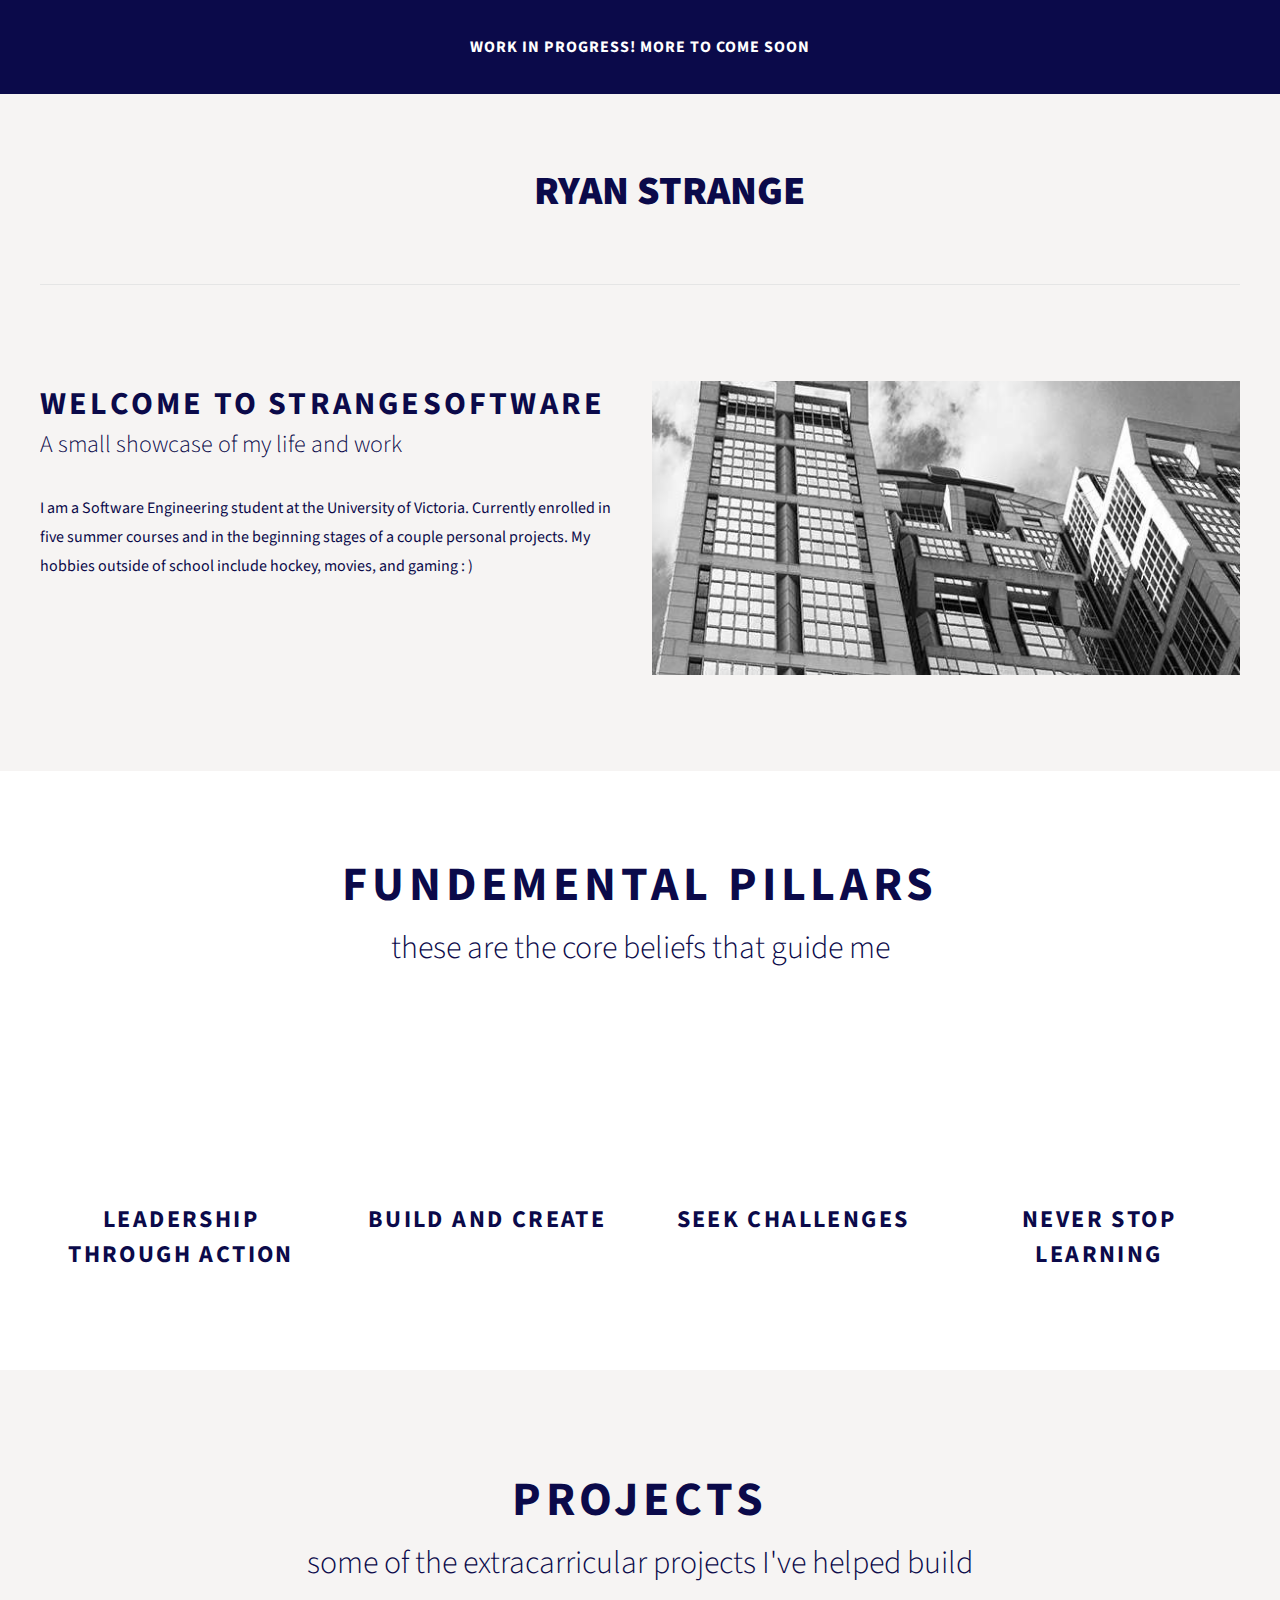
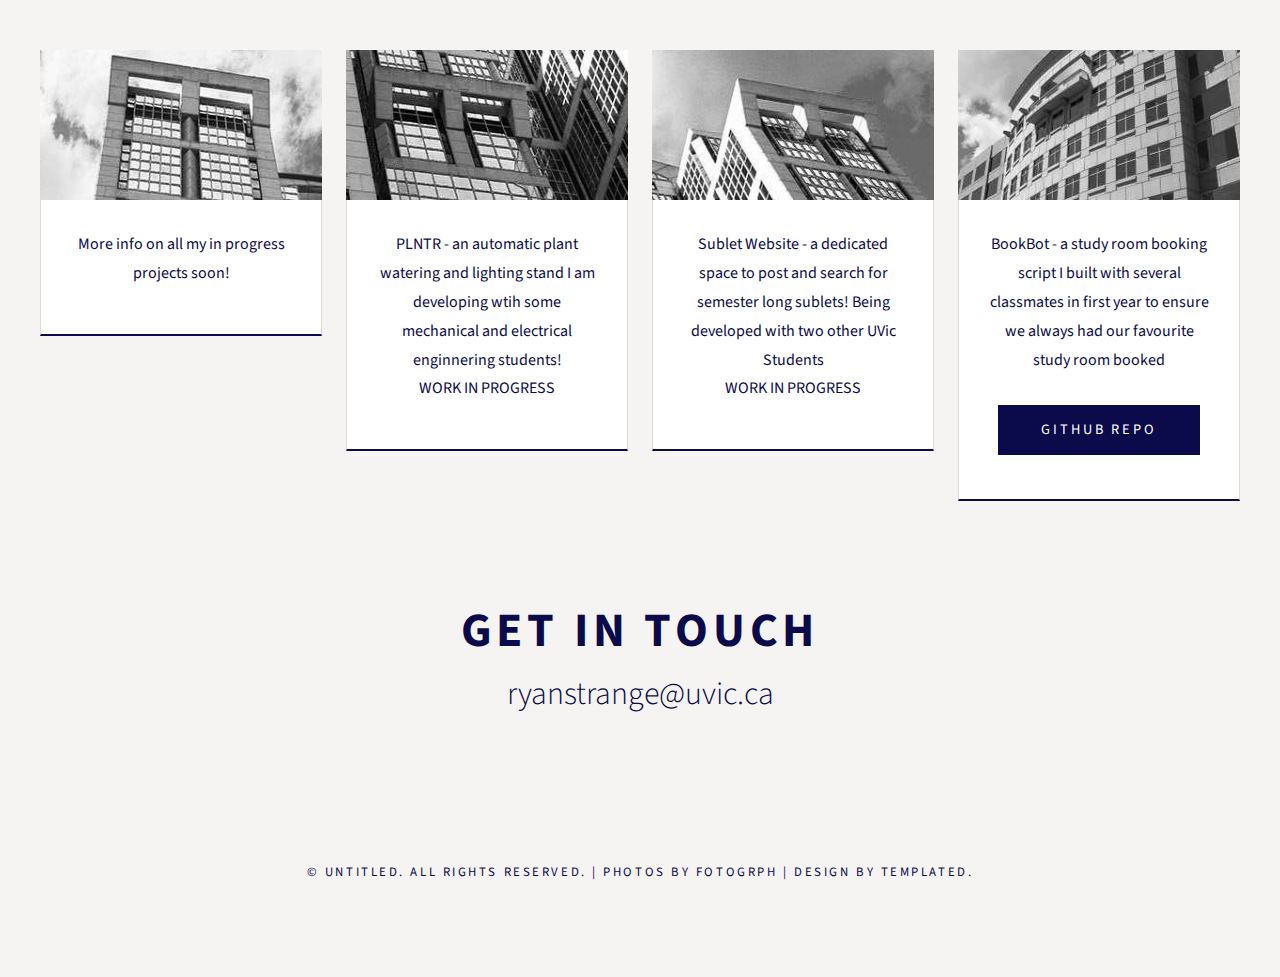
==== commit 15bed26f: "Update index.html" ====
--- a/index.html
+++ b/index.html
@@ -51,7 +51,7 @@
 			projects. My hobbies outside of school include hockey, movies, and gaming : )
 		</p>
 	</div>
-	<div id="sidebar"><a href="#" class="image image-full"><img src="images/pic05.jpg" alt="" /></a></div>
+	<div id="sidebar"><a href="#" class="image image-full"><img src="pic05.jpg" alt="" /></a></div>
 </div>
 <div id="featured-wrapper">
 	<div id="featured" class="container">
@@ -97,7 +97,7 @@
 		</div>
 		
 		<div class="column1">
-			<a href="#" class="image image-full"><img src="images/pic01.jpg" height="150" alt="" /></a>
+			<a href="#" class="image image-full"><img src="pic01.jpg" height="150" alt="" /></a>
 			<div class="box">
 				<p>More info on all my in progress projects soon!</p>
 				<!--<a href="#" class="button">Read More</a>-->
@@ -105,21 +105,21 @@
 		</div>			
 	
 		<div class="column2">
-			<a href="#" class="image image-full"><img src="images/pic02.jpg" height="150" alt="" /></a>
+			<a href="#" class="image image-full"><img src="pic02.jpg" height="150" alt="" /></a>
 			<div class="box">
 				<p>PLNTR - an automatic plant watering and lighting stand I am developing wtih some mechanical and electrical enginnering students! <br> WORK IN PROGRESS</p>
 				<!--<a href="#" class="button">Read More</a>-->
 			</div>
 		</div>			
 		<div class="column3">
-			<a href="#" class="image image-full"><img src="images/pic03.jpg" height="150" alt="" /></a>
+			<a href="#" class="image image-full"><img src="pic03.jpg" height="150" alt="" /></a>
 			<div class="box">
 				<p>Sublet Website - a dedicated space to post and search for semester long sublets! Being developed with two other UVic Students <br> WORK IN PROGRESS</p>
 				<!--<a href="#" class="button">Read More</a>-->
 			</div>
 		</div>			
 		<div class="column4">
-			<a href="#" class="image image-full"><img src="images/pic04.jpg" height="150" alt="" /></a>
+			<a href="#" class="image image-full"><img src="pic04.jpg" height="150" alt="" /></a>
 			<div class="box">
 				<p>BookBot - a study room booking script I built with several classmates in first year to ensure we always had our favourite study room booked</p>
 				<a href="#" class="button">github repo</a>
